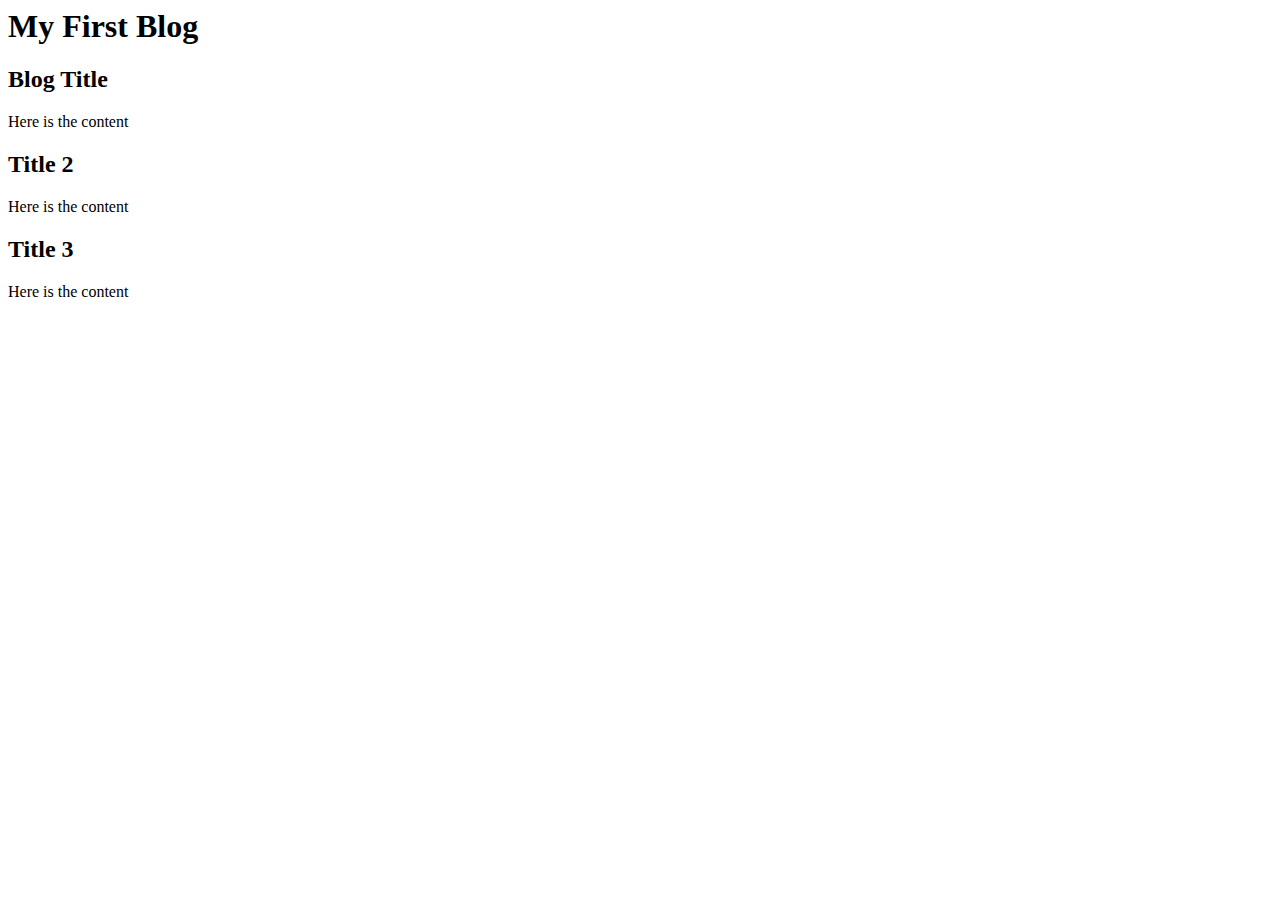
==== index.html @ c14e0bea "built preliminary structure for blog page in index.html" ====
<html>
 <head>
    <meta charset="UTF-8"/>
    <link rel="stylesheet" href="./Assets/css/style.css">
    <title>My Blog</title>
 </head>
 <body>
  <header>
    <h1>My First Blog</h1>
  </header>
  <figure class="hero"></figure>
  <main>
    <h2>Blog Title</h2>
     <div>
        <p>
            Here is the content
        </p>
     </div>
     <h2>Title 2</h2>
     <div>
        <p>
            Here is the content
        </p>
     </div>
     <h2>Title 3</h2>
     <div>
        <p>
            Here is the content
        </p>
     </div> 
  </main>
 </body>
</html>
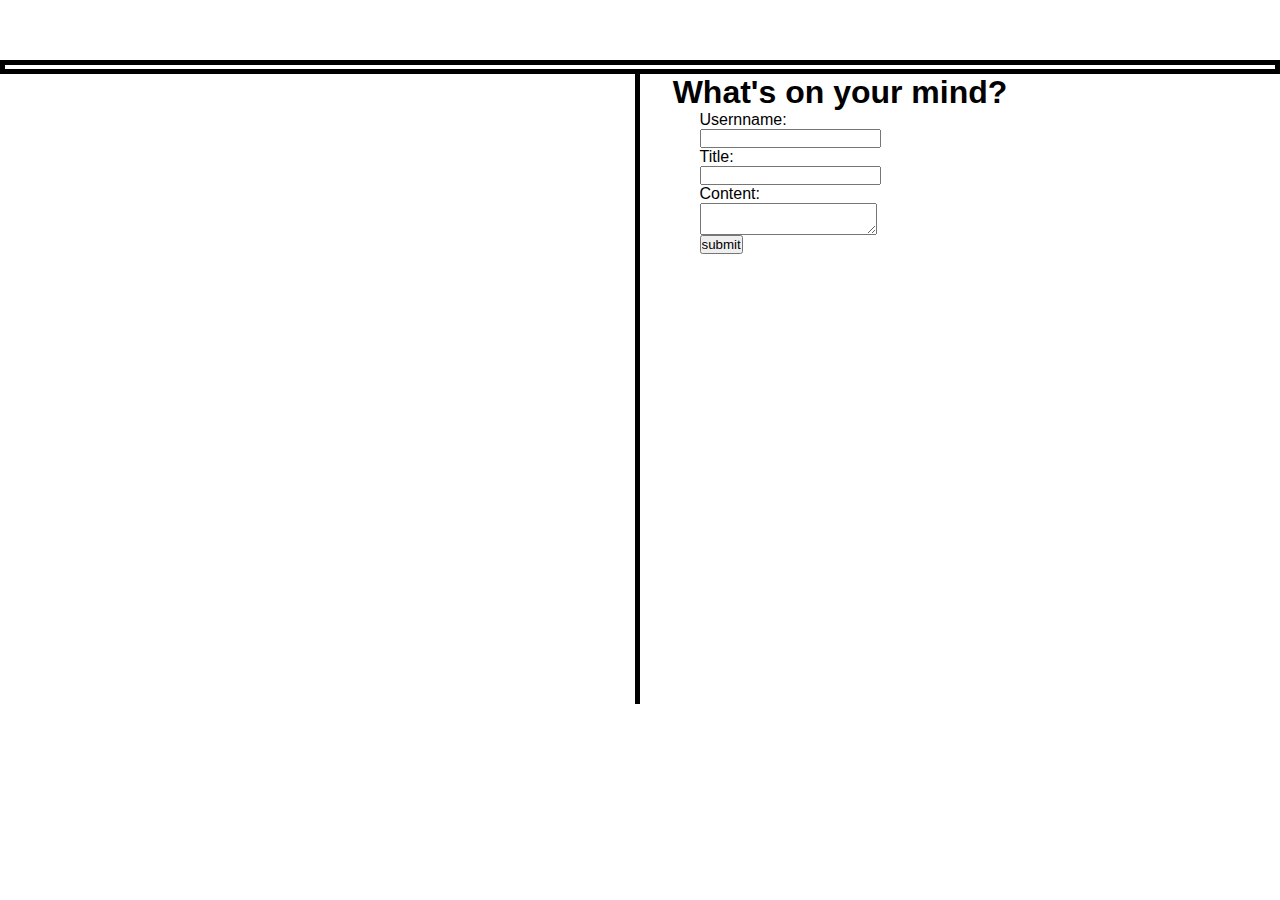
==== commit 839d02e1: "added a vertical line in css to more closely match the mock up. also added css styling to html eleme" ====
--- a/index.html
+++ b/index.html
@@ -1,33 +1,26 @@
 <html>
- <head>
-    <meta charset="UTF-8"/>
-    <link rel="stylesheet" href="./Assets/css/style.css">
-    <title>My Blog</title>
- </head>
- <body>
-  <header>
-    <h1>My First Blog</h1>
-  </header>
-  <figure class="hero"></figure>
-  <main>
-    <h2>Blog Title</h2>
-     <div>
-        <p>
-            Here is the content
-        </p>
-     </div>
-     <h2>Title 2</h2>
-     <div>
-        <p>
-            Here is the content
-        </p>
-     </div>
-     <h2>Title 3</h2>
-     <div>
-        <p>
-            Here is the content
-        </p>
-     </div> 
-  </main>
- </body>
+    <head>
+        <meta charset="UTF-8"/>
+        <link rel="stylesheet" href="./Assets/css/style.css">
+        <title>My First Blog</title>
+    </head>
+    <body>
+        <figure class="hero"></figure>
+        <header>
+            <div class="vl"></div>
+            <h1>What's on your mind?</h1>
+        </header>
+        <main>
+            <form>
+                <label for="username">Usernname:</label><br>
+                <input type="text" id="uname" name="usernname"><br>
+                <label for="title">Title:</label><br>
+                <input type="text" id="title" name="title"><br>
+                <label for="content">Content:</label><br>
+                <textarea id="content" name="content"  cols="20">
+                </textarea><br>
+                <input type="submit" value="submit">
+              </form>
+        </main>
+    </body>
 </html>--- a/Assets/css/style.css
+++ b/Assets/css/style.css
@@ -0,0 +1,34 @@
+*{
+    box-sizing: border-box;
+    margin: 0;
+    padding: 0;
+    font-family: 'Lucida Sans', 'Lucida Sans Regular', 'Lucida Grande', 'Lucida Sans Unicode', Verdana, sans-serif;
+}
+
+
+.hero{
+    border: 5px solid black;
+    padding: 2px;
+    margin-top: 60px;
+}
+
+.vl {
+    position:absolute;
+    border-left: 5px solid black;
+    padding: 3px;
+    height:630px;
+    margin-left: -400px;
+}
+
+header {
+    display: flex;
+    justify-content: center;
+    margin-right: -400px;
+}
+
+main {
+    display: flex;
+    justify-content: center;
+    margin-right: -300px;
+}
+
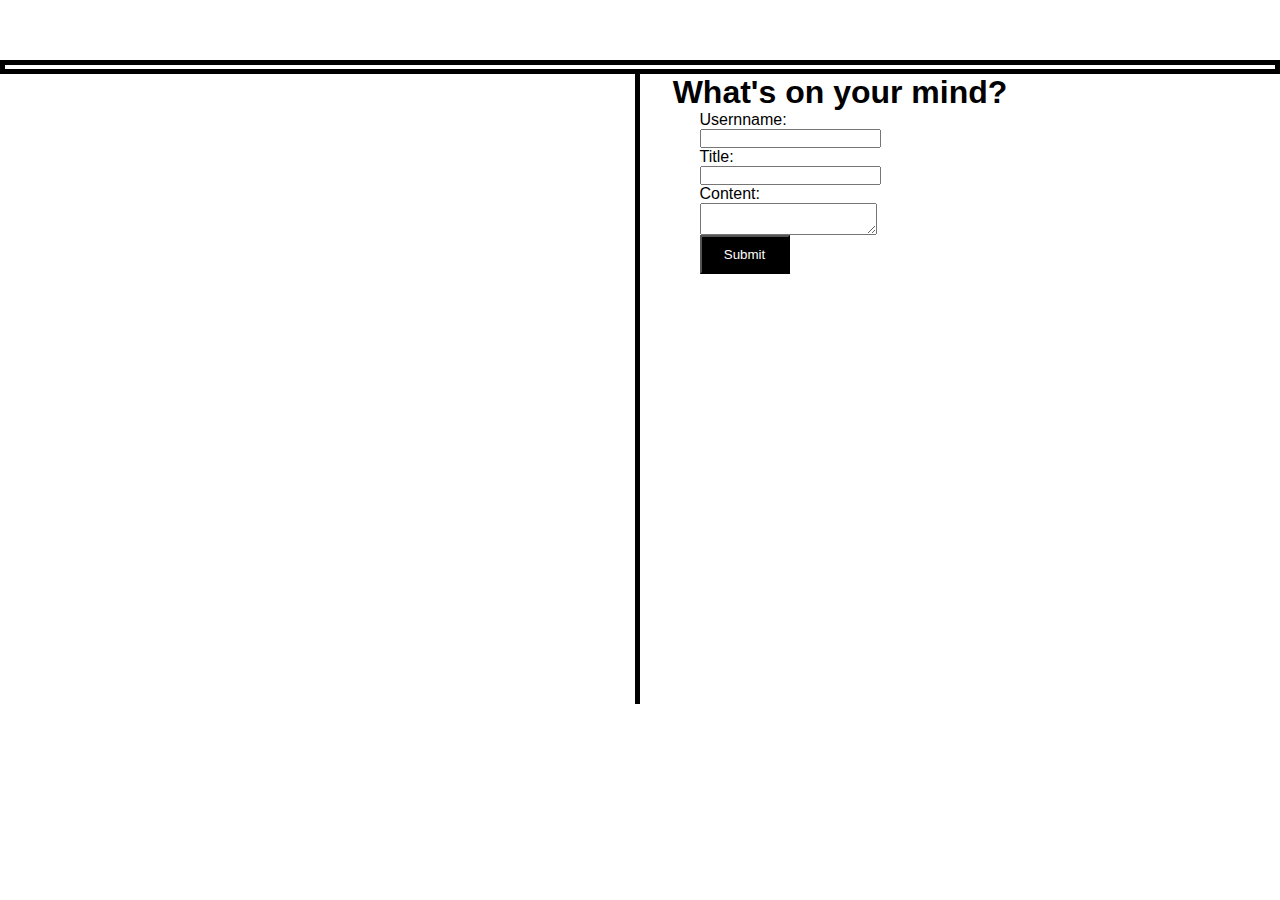
==== commit 21027a61: "added submit button in html and styled in style.css" ====
--- a/index.html
+++ b/index.html
@@ -19,7 +19,7 @@
                 <label for="content">Content:</label><br>
                 <textarea id="content" name="content"  cols="20">
                 </textarea><br>
-                <input type="submit" value="submit">
+                <button type="submit" value="submit">Submit</button>
               </form>
         </main>
     </body>
--- a/Assets/css/style.css
+++ b/Assets/css/style.css
@@ -32,3 +32,9 @@
     margin-right: -300px;
 }
 
+button {
+    color: #fffdfd;
+    background-color: black;
+    padding: 10px;
+    width: 90px;
+}
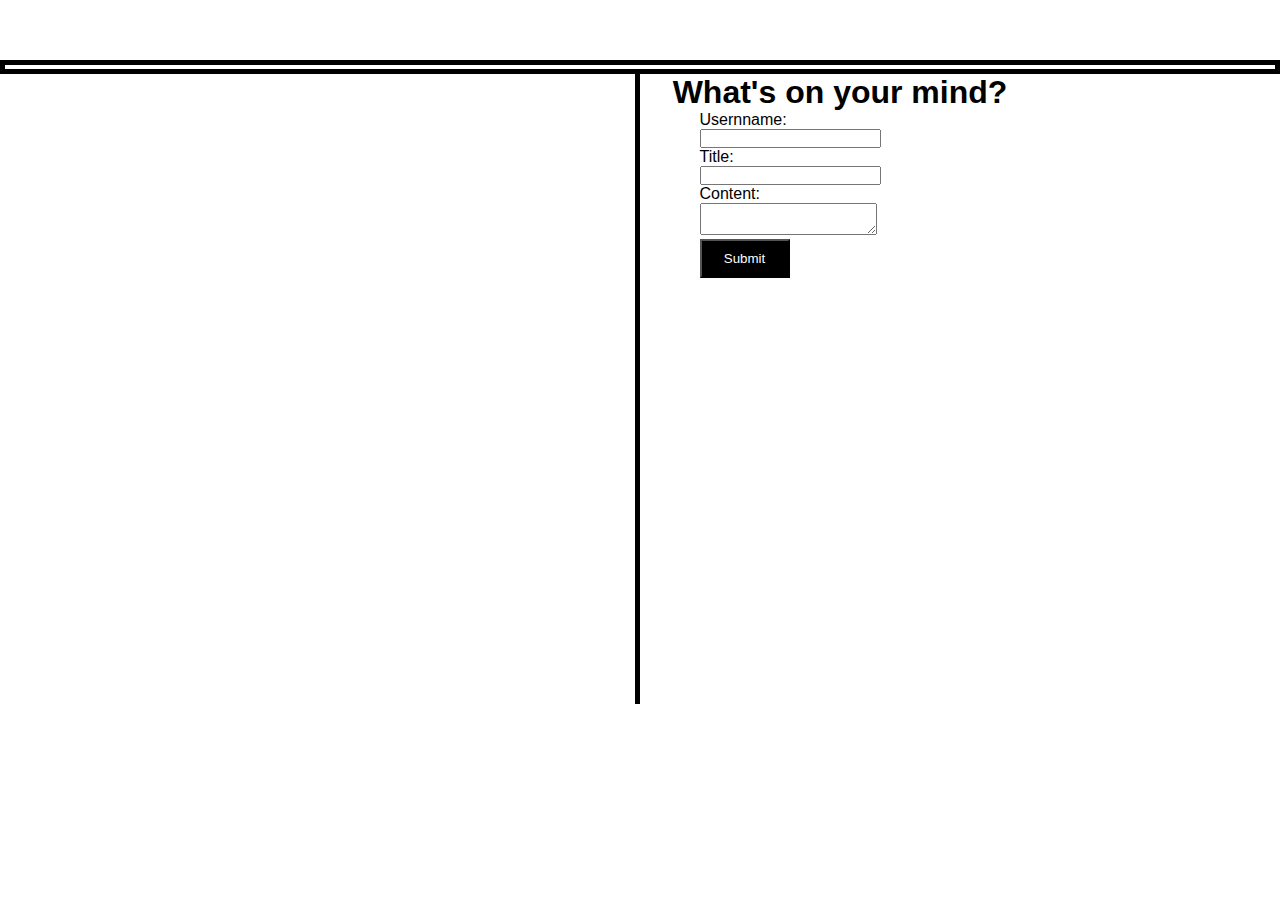
==== commit 0823e1e3: "linked blog.html and form.js files to index.html" ====
--- a/index.html
+++ b/index.html
@@ -1,4 +1,4 @@
-<html>
+<!DOCTYPE html>
     <head>
         <meta charset="UTF-8"/>
         <link rel="stylesheet" href="./Assets/css/style.css">
@@ -11,7 +11,7 @@
             <h1>What's on your mind?</h1>
         </header>
         <main>
-            <form>
+            <form action="./blog.html">
                 <label for="username">Usernname:</label><br>
                 <input type="text" id="uname" name="usernname"><br>
                 <label for="title">Title:</label><br>
@@ -22,5 +22,6 @@
                 <button type="submit" value="submit">Submit</button>
               </form>
         </main>
+        <script src="Assets/js/form.js"></script>
     </body>
 </html>--- a/Assets/css/style.css
+++ b/Assets/css/style.css
@@ -38,3 +38,5 @@
     padding: 10px;
     width: 90px;
 }
+
+
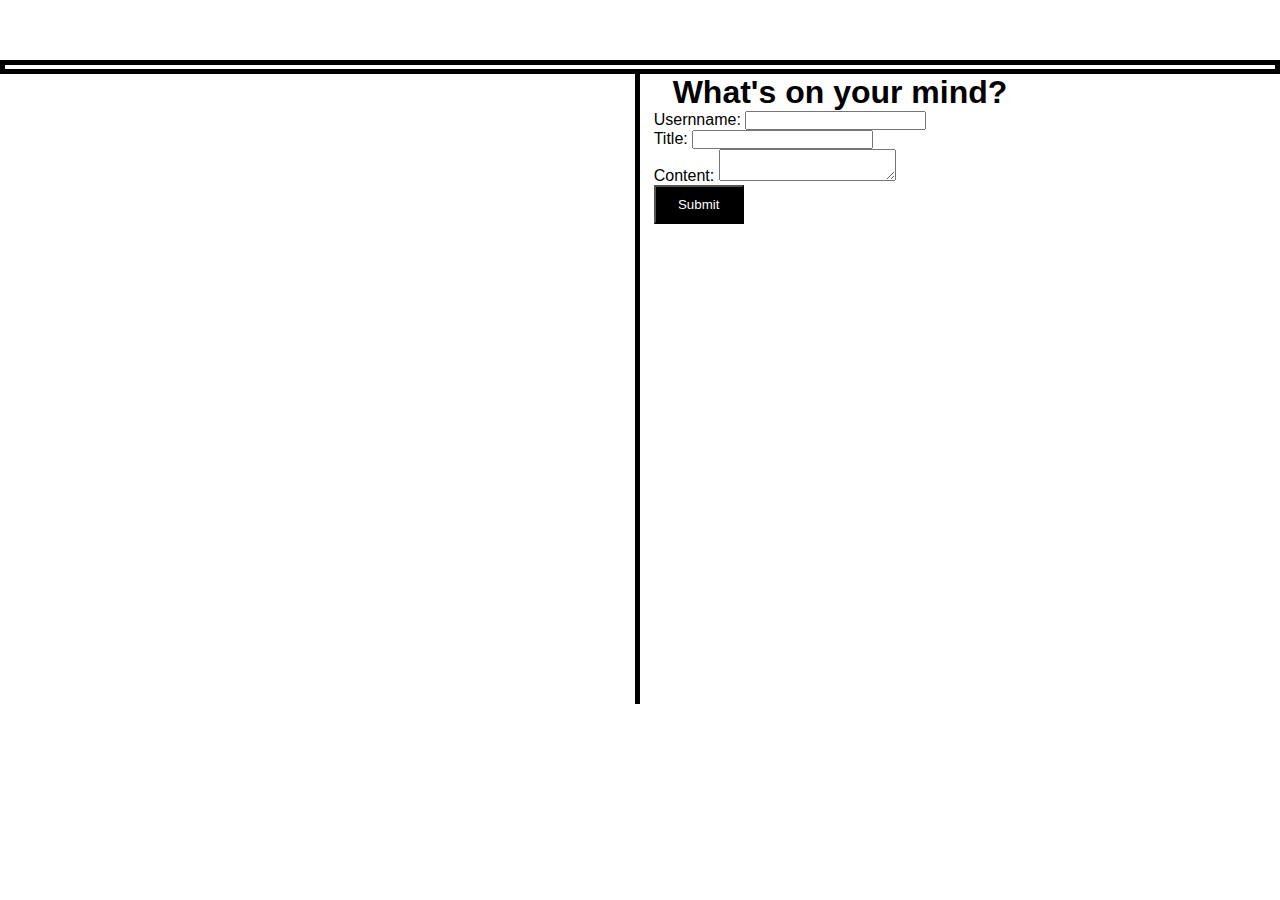
==== commit d0145199: "updated blog and form  javascript so that data from the form will be submitted to the local storage " ====
--- a/index.html
+++ b/index.html
@@ -1,27 +1,37 @@
 <!DOCTYPE html>
-    <head>
-        <meta charset="UTF-8"/>
-        <link rel="stylesheet" href="./Assets/css/style.css">
-        <title>My First Blog</title>
-    </head>
-    <body>
-        <figure class="hero"></figure>
-        <header>
-            <div class="vl"></div>
-            <h1>What's on your mind?</h1>
-        </header>
-        <main>
-            <form action="./blog.html">
-                <label for="username">Usernname:</label><br>
-                <input type="text" id="uname" name="usernname"><br>
-                <label for="title">Title:</label><br>
-                <input type="text" id="title" name="title"><br>
-                <label for="content">Content:</label><br>
-                <textarea id="content" name="content"  cols="20">
-                </textarea><br>
-                <button type="submit" value="submit">Submit</button>
-              </form>
-        </main>
-        <script src="Assets/js/form.js"></script>
-    </body>
+
+<head>
+    <meta charset="UTF-8" />
+    <link rel="stylesheet" href="./Assets/css/style.css">
+    <title>My First Blog</title>
+</head>
+
+<body>
+    <figure class="hero"></figure>
+    <header>
+        <div class="vl"></div>
+        <h1>What's on your mind?</h1>
+    </header>
+    <main>
+        <form id="form">
+            <div>
+                <label for="username">Usernname:</label>
+                <input type="text" id="uname" name="username" required>
+            </div>
+            <div>
+                <label for="title">Title:</label>
+                <input type="text" id="title" name="title" required>
+            </div>
+            <div>
+                <label for="content">Content:</label>
+                <textarea id="content" name="content" cols="20"  required >
+                </textarea>              
+            </div>
+
+            <button type="submit" value="submit">Submit</button>
+        </form>
+    </main>
+    <script src="Assets/js/form.js"></script>
+</body>
+
 </html>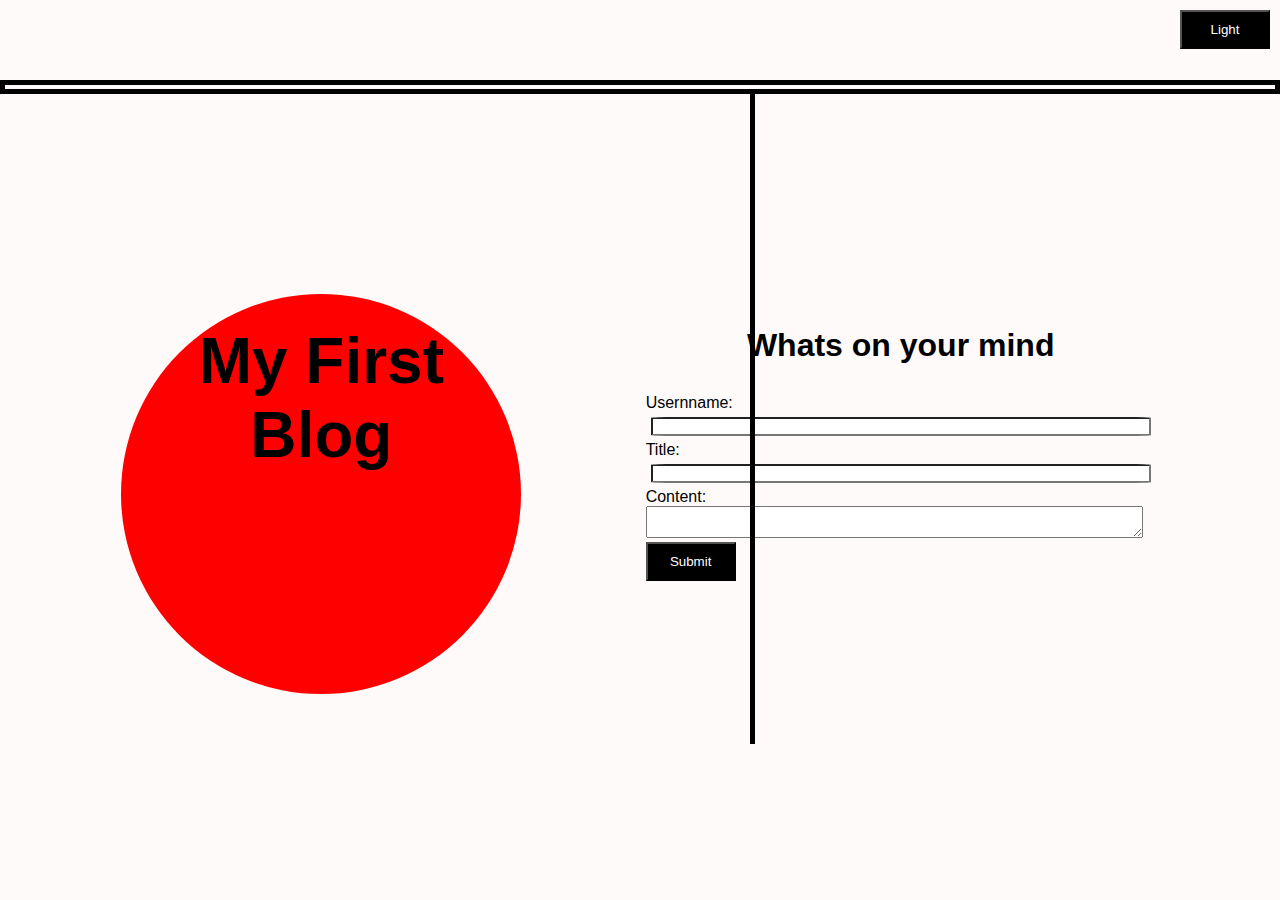
==== commit 33da9356: "moved js local storage function to logic.js. added styling to front page including form position and" ====
--- a/index.html
+++ b/index.html
@@ -7,13 +7,19 @@
 </head>
 
 <body>
-    <figure class="hero"></figure>
-    <header>
-        <div class="vl"></div>
-        <h1>What's on your mind?</h1>
-    </header>
-    <main>
-        <form id="form">
+    <div class="container light">
+        <header>
+            <button id="theme">Light</button>
+           
+        </header>
+        <figure class="hero"></figure>
+    <div class="vl"></div>
+    <main class="sides">
+        <div id="circle">
+            <h1 id="shape-text">My First Blog</h1>
+        </div>
+        <form class="side" id="form">
+            <h1>Whats on your mind</h1>
             <div>
                 <label for="username">Usernname:</label>
                 <input type="text" id="uname" name="username" required>
@@ -24,14 +30,16 @@
             </div>
             <div>
                 <label for="content">Content:</label>
-                <textarea id="content" name="content" cols="20"  required >
+                <textarea id="content" name="content" cols="60"  required >
                 </textarea>              
             </div>
 
             <button type="submit" value="submit">Submit</button>
         </form>
     </main>
+</div>
     <script src="Assets/js/form.js"></script>
+    <script src="./Assets/js/blog.js"></script>
 </body>
 
 </html>--- a/Assets/css/style.css
+++ b/Assets/css/style.css
@@ -15,22 +15,69 @@
 .vl {
     position:absolute;
     border-left: 5px solid black;
+    height: 650px;
     padding: 3px;
-    height:630px;
-    margin-left: -400px;
+    margin-left: 750px;
 }
 
 header {
+    padding: 10px;
+}
+h1 {
+    text-align: center;
+    padding: 30px;
+}
+.sides {
     display: flex;
-    justify-content: center;
-    margin-right: -400px;
+    flex-wrap: wrap;
+    justify-content: space-evenly;
+    margin-top: 200px;
 }
 
-main {
+.side {
+    /* background-color: aquamarine; */
+    flex-basis: calc(50%-em);
+    margin: 3px;
+}
+#circle {
+    width: 400px;
+    height: 400px;
+    background: red;
+    border-radius: 50%;
+    text-align: center;
+  }
+
+  #shape-text {
+    justify-content: center;
+    align-items: center;
+    height: 200px;
+    font-size: 400%;
+  }
+#form label{
+    display: block;
+    width: 500px;
+    }
+#form input{
+    display: inline-block;
+    width: 500px;
+    margin: 5px;
+    border-radius: 5%;
+}
+
+
+
+
+  
+    
+/* main {
     display: flex;
-    justify-content: center;
-    margin-right: -300px;
-}
+    flex-direction: column;
+    align-items: flex-end;
+    float: right;
+    
+} */
+
+
 
 button {
     color: #fffdfd;
@@ -38,5 +85,44 @@
     padding: 10px;
     width: 90px;
 }
+#theme {
+    float: right;
+}
+
+.dark {
+    background-color:#18202a;
+    height: 120vh;
+    color: #fefafa;
+   
+  }
+  
+  .dark header {
+    background-color: #18202a ;
+  }
+  .dark .hero {
+    border-bottom: 5px solid #fefafa;
+  }
+  .dark section {
+    color: #fefafa;
+    border: 5px solid #fefafa;
+  }
+
+  
+.light {
+    background-color:#fefafa;
+    height: 100vh;
+    color: #000000;
+   
+  }
+  
+  .light header {
+    color: #000000;
+  }
+  .light figure {
+    color: #000000;
+  }
+  .light section {
+    color: #000000;
+  }
 
 
